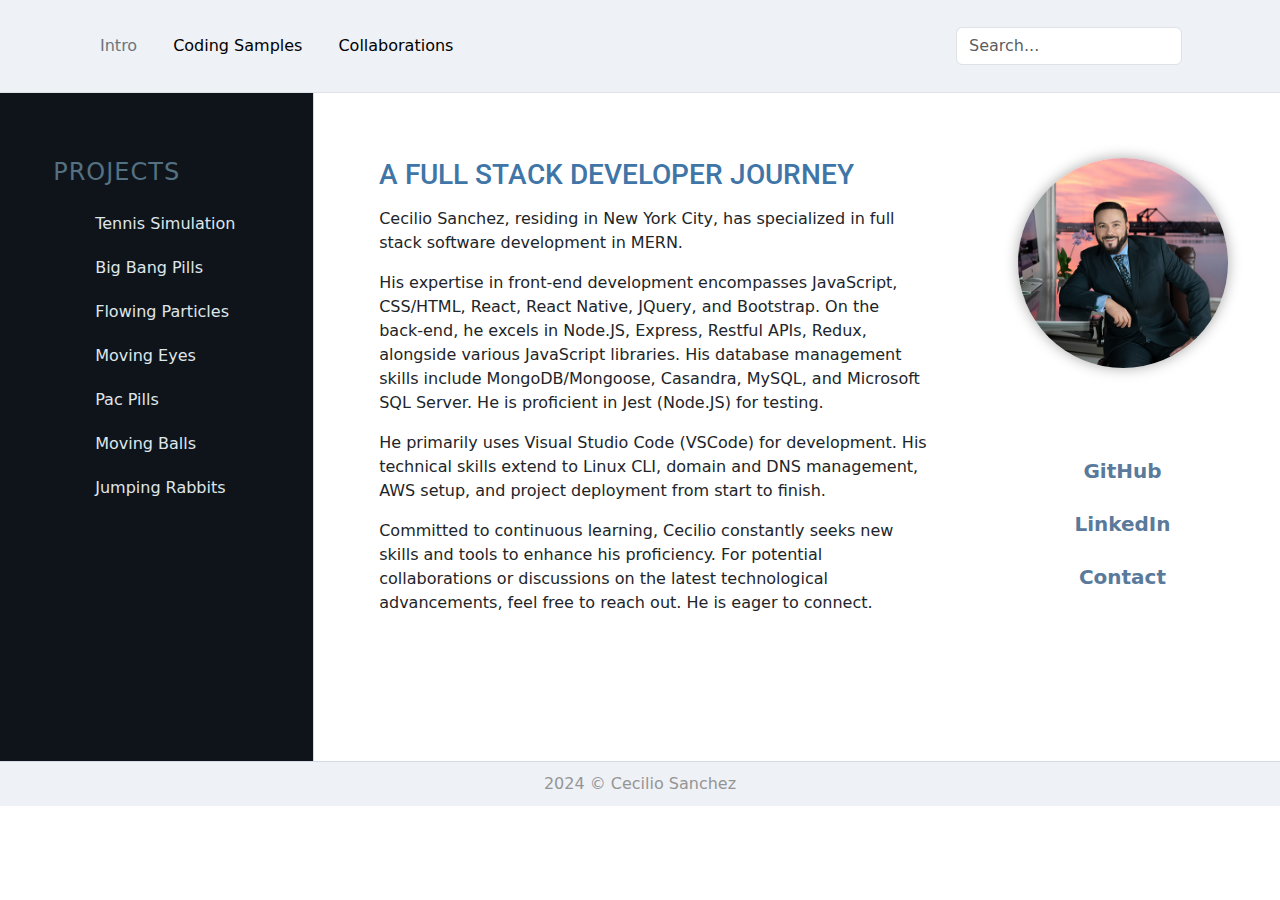
==== index.html @ c33d7be5 "Includes FontAwesome" ====
<!DOCTYPE html>
<html lang="en-us">
<head>
    <meta charset="UTF-8">
    <meta name="viewport" content="width=device-width, initial-scale=1.0">
    <title>Cecilio's Coding Samples</title>
    <link rel="icon" href="./asset-images/Cecilio-Favicon.png" type="image/x-icon">
    <link rel="stylesheet" href="css/bootstrap.min.css">
    <link rel="stylesheet" href="css/style.css">
    <link rel="stylesheet" href="https://cdnjs.cloudflare.com/ajax/libs/font-awesome/6.0.0-beta3/css/all.min.css">
    <link href="https://fonts.googleapis.com/css2?family=Roboto:wght@700&display=swap" rel="stylesheet">
    <script src="script.js"></script>
</head>


<body>
     <!-- Navigation -->
    <header class="p-3 border-bottom ">
        <div class="container">
          <div class="d-flex flex-wrap align-items-center justify-content-center justify-content-lg-start">
            <!--  <a href="/" class="d-flex align-items-center mb-2 mb-lg-0 link-body-emphasis text-decoration-none">
              <svg class="bi me-2" width="40" height="32" role="img" aria-label="Bootstrap"><use xlink:href="#bootstrap"/></svg>
            </a> -->
    
            <ul class="nav col-12 col-lg-auto me-lg-auto mb-2 justify-content-center mb-md-0">
              <li><a href="index.html" class="nav-link px-2 link-secondary">Intro</a></li>
              <li><a href="coding-samples.html" class="nav-link px-2 link-body-emphasis">Coding Samples</a></li>
              <li><a href="#" class="nav-link px-2 link-body-emphasis">Collaborations</a></li>
            </ul>
    
            <form class="col-12 col-lg-auto mb-3 mb-lg-0 me-lg-3" role="search">
              <input type="search" class="form-control" placeholder="Search..." aria-label="Search">
            </form>
            
            <!--  <div class="dropdown text-end">
              <a href="#" class="d-block link-body-emphasis text-decoration-none dropdown-toggle" data-bs-toggle="dropdown" aria-expanded="false">
                <img src="https://github.com/mdo.png" alt="mdo" width="32" height="32" class="rounded-circle">
              </a>
              <ul class="dropdown-menu text-small">
                <li><a class="dropdown-item" href="#">New project...</a></li>
                <li><a class="dropdown-item" href="#">Settings</a></li>
                <li><a class="dropdown-item" href="#">Profile</a></li>
                <li><hr class="dropdown-divider"></li>
                <li><a class="dropdown-item" href="#">Sign out</a></li>
              </ul> -->
            </div>
          </div>
        </div>
      </header>

    <!-- Central Content -->
    <div class="container-fluid">
        <div class="row ">
          <aside id="sidebarleft" class="col-md-3 sidebar">
              <h4 id="Repo">PROJECTS</h4>
              <ul>
                  <!--
                  <li><a href="#">App: Real Bus Tracker</a></li>
                  <li><a href="#">Game: Hanoi Tower</a></li>
                  <li><a href="#">Game: TicTacToe</a></li>
                  <li><a href="#">App: React ToDoList</a></li>
                  <li><a href="#">App: Restaurant</a></li>
                  <li><a href="#">App: Shopping Cart</a></li>
                  <li><a href="#">App: Fin Bank</a></li>
                  <li><a href="#">App: Demo Bank</a></li>
                  -->
                  <li><a href="https://ceciliosanchez.com/github/xpro/tennis_simulation/serve.html" target="_blank">Tennis Simulation</a></li>
                  <li><a href="https://ceciliosanchez.com/github/xpro/big_bang_pills/bigBang.html" target="_blank">Big Bang Pills</a></li>
                  <li><a href="https://ceciliosanchez.com/github/xpro/flowing_particles/one-dimension-motion.html" target="_blank">Flowing Particles</a></li>
                  <li><a href="https://ceciliosanchez.com/github/xpro/moving_eyes/eyes.html" target="_blank">Moving Eyes</a></li>
                  <li><a href="https://ceciliosanchez.com/github/xpro/pac_pills/pac-pills.html" target="_blank">Pac Pills</a></li>
                  <li><a href="https://ceciliosanchez.com/github/xpro/moving_balls/ball.html" target="_blank">Moving Balls</a></li>
                  <li><a href="https://ceciliosanchez.com/github/xpro/jumping_rabbits/jumping.html" target="_blank">Jumping Rabbits</a></li>
              </ul>
          </aside>
          <main class="col-md-6 content">
              <h3 class="text-uppercase modern-font">A Full Stack Developer Journey</h3>
              <p>Cecilio Sanchez, residing in New York City, has specialized in full stack software development in MERN.</p>
              <p>His expertise in front-end development encompasses JavaScript, CSS/HTML, React, React Native, JQuery, and Bootstrap. On the back-end, he excels in Node.JS, Express, Restful APIs, Redux, alongside various JavaScript libraries. His database management skills include MongoDB/Mongoose, Casandra, MySQL, and Microsoft SQL Server. He is proficient in Jest (Node.JS) for testing.</p>
              <p>He primarily uses Visual Studio Code (VSCode) for development. His technical skills extend to Linux CLI, domain and DNS management, AWS setup, and project deployment from start to finish.</p>
              <p>Committed to continuous learning, Cecilio constantly seeks new skills and tools to enhance his proficiency. For potential collaborations or discussions on the latest technological advancements, feel free to reach out. He is eager to connect.</p>
              <!--
              <p>Ready to discuss your next graphic design project or web development?
                  Feel free to inquire about graphic design, photography, web development, launch an Ecommerce store, business ventures, develop an application, online marketing strategy, NFTs, metaverse, and VR.</p>               
              <p>Inquire about:
              <ol>
                  <li>NFTs</li>
                  <li>Metaverse</li>
                  <li>VR</li>
                  <li>Apps Development</li>
                  <li>Web Design</li>
              </ol>
              </p>-->
          </main>
          <aside class="col-md-3 sidebar align-items-center">
              <img class="photo" src="./asset-images/Bio-CecilioS.jpg" alt="Cecilio Sanchez' headshot">
              <h5><a href="https://github.com/ceciliosanchez" target="_blank" rel="noopener noreferrer">GitHub</a></h5>
              <h5><a href="https://www.linkedin.com/in/cecilios/" target="_blank" rel="noopener noreferrer">LinkedIn</a></h5>
              <h5><a href="https://ceciliosanchez.com/contact/" target="_blank" rel="noopener noreferrer">Contact</a></h5>
          </aside>
        </div>
    </div>

    <!-- Footer -->
    <footer>
        2024 &copy Cecilio Sanchez 
    </footer>

    <script src="https://cdn.jsdelivr.net/npm/bootstrap@5.3.0/dist/js/bootstrap.bundle.min.js" integrity="sha384-geWF76RCwLtnZ8qwWowPQNguL3RmwHVBC9FhGdlKrxdiJJigb/j/68SIy3Te4Bkz" crossorigin="anonymous"></script>

  </body>
</html>
---- css/style.css ----
header {
  /* background-image: url('/img/Bkground-ln.jpg'); */
  background-color: #eef1f5;
}

.container-fluid {
  padding: 0px;
  width: 100%;
}

footer {
  background-color: #eef1f5;
  color: #959595;
  text-align: center;
  padding: 10px;
  border-top: 1px solid #d3dce6;
}

#Repo {
  color: #547182;
  letter-spacing: 1px;
}

h1, h2, h3, h4, h5, h6 {
  margin: 0 0 15px 0;
  color: #4075a7;
}

.modern-font {
  font-family: 'Roboto', sans-serif;
}

a {
  color: #2a6496;
  text-decoration: none;
}

li {
  list-style: none;
  padding: 10px;
}

li a {
  list-style: none;
  text-decoration: none;
  color: rgb(223, 230, 234);
}
li a:hover {
  border: 5px rgb(129, 156, 187);
}
.photo { 
  align: center;
  width: 210px;
  height: 210px;
  border-radius: 50%;
  box-shadow: 0px 0px 14px #a9a9a9;
  object-fit: cover;
  margin-bottom: 40%;
}

#sidebarleft {
  background-color: #0f141b;
  margin-top: 0;
  padding: 5% 10px 10% 5%;
  border-right: 1px solid #d3dce6;
  float: left;
}

.sidebar {
  float: left;
}

.sidebar h5 {
  text-align: center;
}

.sidebar h5 a {
  color: #5a7a9b; /* Change this to the shade of blue you prefer */
  text-decoration: none;
  font-weight: bold;
  display: inline-block;
  padding: 7px;
  border-radius: 5px;
  transition: background-color 0.3s ease;
}

.sidebar h5 a:hover {
  color: #104e8b; /* Darker blue on hover */
  text-decoration: none; /* Keep underline removed on hover */
}

.col-md-3 {
  padding: 5% 5% 0 4%;
}
.col-md-6 {
  padding: 5% 3% 10% 5%;
}

a.social {
  display: block;
  float: left;
  color: rgb(95, 112, 112);
  text-align: right;
  padding: 5px;
  text-decoration: none;
}
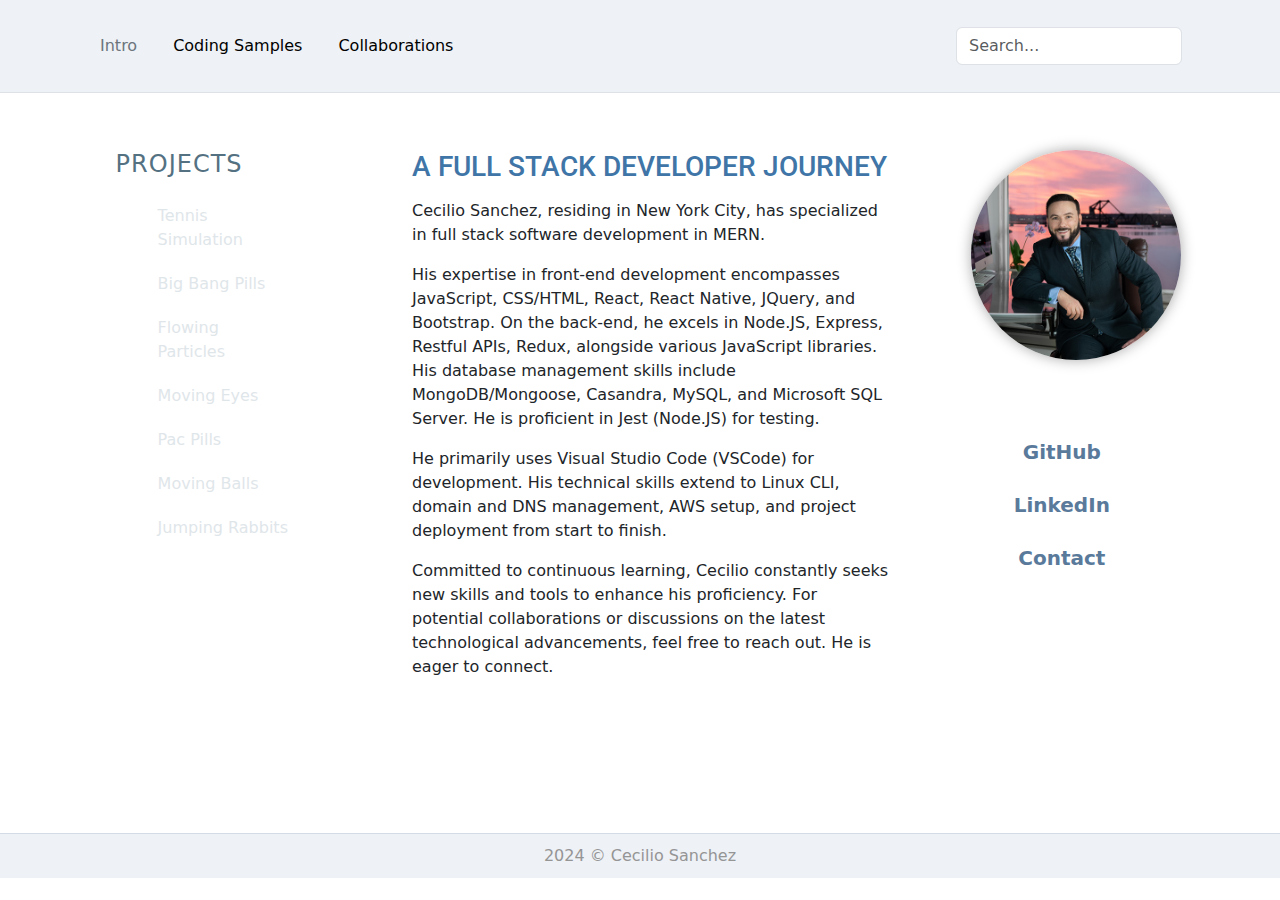
==== commit 6bf40599: "Update index.html" ====
--- a/index.html
+++ b/index.html
@@ -1,15 +1,15 @@
 <!DOCTYPE html>
-<html lang="en-us">
+<html lang="en">
 <head>
     <meta charset="UTF-8">
     <meta name="viewport" content="width=device-width, initial-scale=1.0">
-    <title>Cecilio's Coding Samples</title>
+    <title>Cecilio's Coding Journey</title>
     <link rel="icon" href="./asset-images/Cecilio-Favicon.png" type="image/x-icon">
     <link rel="stylesheet" href="css/bootstrap.min.css">
     <link rel="stylesheet" href="css/style.css">
     <link rel="stylesheet" href="https://cdnjs.cloudflare.com/ajax/libs/font-awesome/6.0.0-beta3/css/all.min.css">
     <link href="https://fonts.googleapis.com/css2?family=Roboto:wght@700&display=swap" rel="stylesheet">
-    <script src="script.js"></script>
+    <script src="script.js" defer></script>
 </head>
 
 
@@ -49,9 +49,9 @@
       </header>
 
     <!-- Central Content -->
-    <div class="container-fluid">
+    <div class="container">
         <div class="row ">
-          <aside id="sidebarleft" class="col-md-3 sidebar">
+          <aside class="col-md-3 sidebar">
               <h4 id="Repo">PROJECTS</h4>
               <ul>
                   <!--
@@ -64,14 +64,28 @@
                   <li><a href="#">App: Fin Bank</a></li>
                   <li><a href="#">App: Demo Bank</a></li>
                   -->
-                  <li><a href="https://ceciliosanchez.com/github/xpro/tennis_simulation/serve.html" target="_blank">Tennis Simulation</a></li>
-                  <li><a href="https://ceciliosanchez.com/github/xpro/big_bang_pills/bigBang.html" target="_blank">Big Bang Pills</a></li>
-                  <li><a href="https://ceciliosanchez.com/github/xpro/flowing_particles/one-dimension-motion.html" target="_blank">Flowing Particles</a></li>
-                  <li><a href="https://ceciliosanchez.com/github/xpro/moving_eyes/eyes.html" target="_blank">Moving Eyes</a></li>
-                  <li><a href="https://ceciliosanchez.com/github/xpro/pac_pills/pac-pills.html" target="_blank">Pac Pills</a></li>
-                  <li><a href="https://ceciliosanchez.com/github/xpro/moving_balls/ball.html" target="_blank">Moving Balls</a></li>
-                  <li><a href="https://ceciliosanchez.com/github/xpro/jumping_rabbits/jumping.html" target="_blank">Jumping Rabbits</a></li>
-              </ul>
+                    <li><a href="https://ceciliosanchez.com/github/xpro/tennis_simulation/serve.html" target="_blank">
+                        <span class="icon" style="background-image: url('img/screenshot-tennis-simulation.png');"></span>Tennis Simulation</a>
+                    </li>
+                    <li><a href="https://ceciliosanchez.com/github/xpro/big_bang_pills/bigBang.html" target="_blank">
+                        <span class="icon" style="background-image: url('img/screenshot-bigbang-pills.png');"></span>Big Bang Pills</a>
+                    </li>
+                    <li><a href="https://ceciliosanchez.com/github/xpro/flowing_particles/one-dimension-motion.html" target="_blank">
+                        <span class="icon" style="background-image: url('img/screenshot-moving-particles.png');"></span>Flowing Particles</a>
+                    </li>
+                    <li><a href="https://ceciliosanchez.com/github/xpro/moving_eyes/eyes.html" target="_blank">
+                        <span class="icon" style="background-image: url('img/screenshot-moving-eyes.png');"></span>Moving Eyes</a>
+                    </li>
+                    <li><a href="https://ceciliosanchez.com/github/xpro/pac_pills/pac-pills.html" target="_blank">
+                        <span class="icon" style="background-image: url('img/screenshot-game-pacpills.png');"></span>Pac Pills</a>
+                    </li>
+                    <li><a href="https://ceciliosanchez.com/github/xpro/moving_balls/ball.html" target="_blank">
+                        <span class="icon" style="background-image: url('img/screenshot-moving-balls.png');"></span>Moving Balls</a>
+                    </li>
+                    <li><a href="https://ceciliosanchez.com/github/xpro/jumping_rabbits/jumping.html" target="_blank">
+                        <span class="icon" style="background-image: url('img/screenshot-jumping-rabbits.png');"></span>Jumping Rabbits</a>
+                    </li>
+                </ul>
           </aside>
           <main class="col-md-6 content">
               <h3 class="text-uppercase modern-font">A Full Stack Developer Journey</h3>
@@ -92,21 +106,20 @@
               </ol>
               </p>-->
           </main>
-          <aside class="col-md-3 sidebar align-items-center">
-              <img class="photo" src="./asset-images/Bio-CecilioS.jpg" alt="Cecilio Sanchez' headshot">
-              <h5><a href="https://github.com/ceciliosanchez" target="_blank" rel="noopener noreferrer">GitHub</a></h5>
-              <h5><a href="https://www.linkedin.com/in/cecilios/" target="_blank" rel="noopener noreferrer">LinkedIn</a></h5>
-              <h5><a href="https://ceciliosanchez.com/contact/" target="_blank" rel="noopener noreferrer">Contact</a></h5>
-          </aside>
+          <aside class="col-md-3 sidebar">
+            <img class="photo" src="./asset-images/Bio-CecilioS.jpg" alt="Cecilio Sanchez' headshot">
+            <h5><a href="https://github.com/ceciliosanchez" target="_blank" rel="noopener noreferrer">GitHub</a></h5>
+            <h5><a href="https://www.linkedin.com/in/cecilios/" target="_blank" rel="noopener noreferrer">LinkedIn</a></h5>
+            <h5><a href="https://ceciliosanchez.com/contact/" target="_blank" rel="noopener noreferrer">Contact</a></h5>
+        </aside>
         </div>
     </div>
 
     <!-- Footer -->
-    <footer>
-        2024 &copy Cecilio Sanchez 
-    </footer>
+    <footer class="text-center mt-4">
+      2024 &copy; Cecilio Sanchez
+  </footer>
 
-    <script src="https://cdn.jsdelivr.net/npm/bootstrap@5.3.0/dist/js/bootstrap.bundle.min.js" integrity="sha384-geWF76RCwLtnZ8qwWowPQNguL3RmwHVBC9FhGdlKrxdiJJigb/j/68SIy3Te4Bkz" crossorigin="anonymous"></script>
-
-  </body>
+  <script src="https://cdn.jsdelivr.net/npm/bootstrap@5.3.0/dist/js/bootstrap.bundle.min.js" integrity="sha384-geWF76RCwLtnZ8qwWowPQNguL3RmwHVBC9FhGdlKrxdiJJigb/j/68SIy3Te4Bkz" crossorigin="anonymous"></script>
+</body>
 </html>
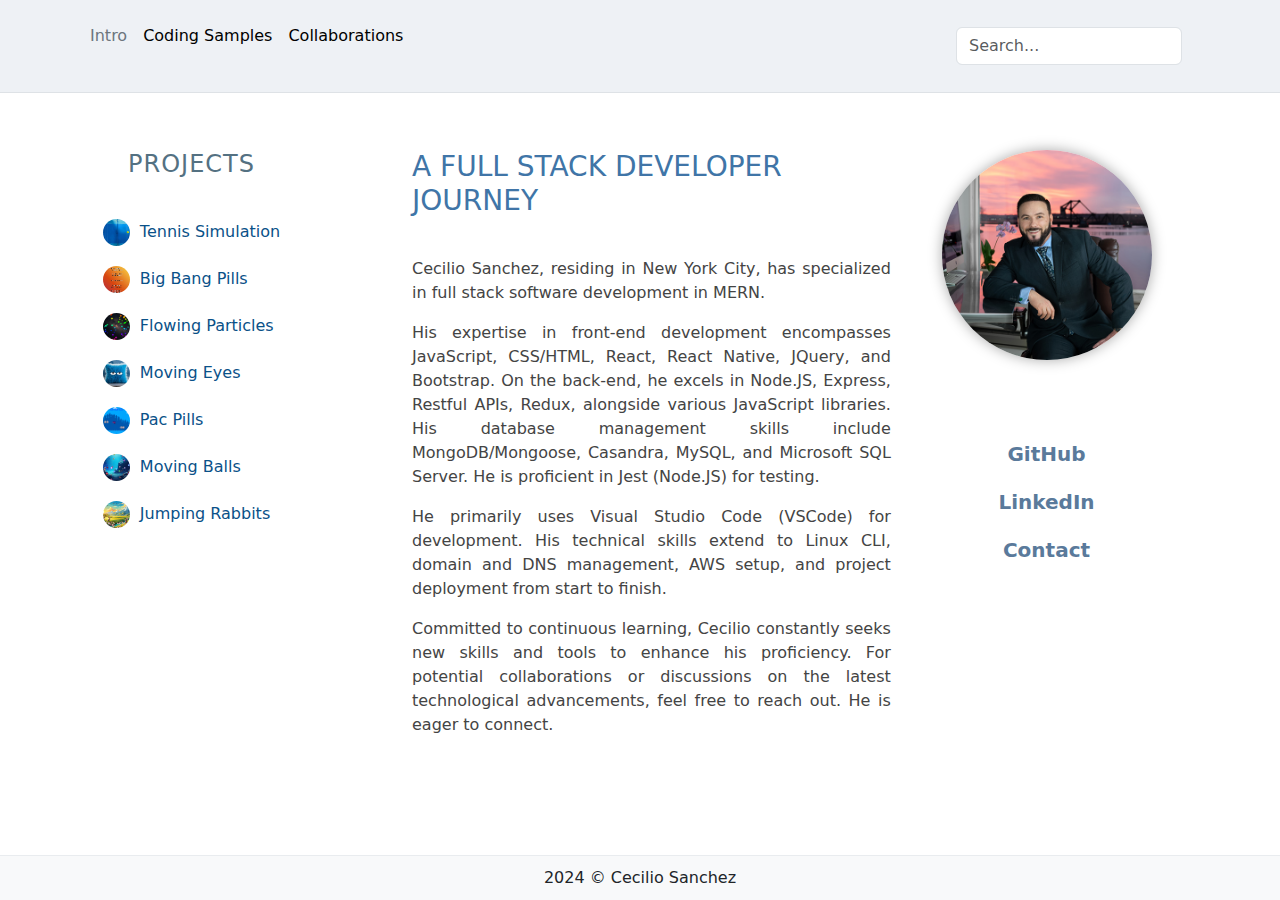
==== commit 91668742: "Enables Collaboration link" ====
--- a/index.html
+++ b/index.html
@@ -25,7 +25,7 @@
             <ul class="nav col-12 col-lg-auto me-lg-auto mb-2 justify-content-center mb-md-0">
               <li><a href="index.html" class="nav-link px-2 link-secondary">Intro</a></li>
               <li><a href="coding-samples.html" class="nav-link px-2 link-body-emphasis">Coding Samples</a></li>
-              <li><a href="#" class="nav-link px-2 link-body-emphasis">Collaborations</a></li>
+              <li><a href="https://ceciliosanchez.com/contact/" target="_blank" class="nav-link px-2 link-body-emphasis">Collaborations</a></li>
             </ul>
     
             <form class="col-12 col-lg-auto mb-3 mb-lg-0 me-lg-3" role="search">
--- a/css/style.css
+++ b/css/style.css
@@ -1,34 +1,21 @@
-
 header {
   /* background-image: url('/img/Bkground-ln.jpg'); */
   background-color: #eef1f5;
 }
 
-.container-fluid {
-  padding: 0px;
-  width: 100%;
+.content p {
+  text-align: justify;
+  color: #444444;
 }
 
-footer {
-  background-color: #eef1f5;
-  color: #959595;
-  text-align: center;
-  padding: 10px;
-  border-top: 1px solid #d3dce6;
-}
-
-#Repo {
-  color: #547182;
-  letter-spacing: 1px;
-}
-
-h1, h2, h3, h4, h5, h6 {
-  margin: 0 0 15px 0;
+h1, h2, h3, h4 {
+  margin: 0 0 40px 0;
   color: #4075a7;
 }
 
-.modern-font {
-  font-family: 'Roboto', sans-serif;
+h5, h6 {
+  margin: 0 0 10px 0;
+  color: #4075a7;
 }
 
 a {
@@ -36,19 +23,13 @@
   text-decoration: none;
 }
 
-li {
-  list-style: none;
-  padding: 10px;
+.col-md-3 {
+  padding: 5% 5% 0 4%;
+}
+.col-md-6 {
+  padding: 5% 3% 10% 5%;
 }
 
-li a {
-  list-style: none;
-  text-decoration: none;
-  color: rgb(223, 230, 234);
-}
-li a:hover {
-  border: 5px rgb(129, 156, 187);
-}
 .photo { 
   align: center;
   width: 210px;
@@ -56,25 +37,29 @@
   border-radius: 50%;
   box-shadow: 0px 0px 14px #a9a9a9;
   object-fit: cover;
-  margin-bottom: 40%;
-}
-
-#sidebarleft {
-  background-color: #0f141b;
-  margin-top: 0;
-  padding: 5% 10px 10% 5%;
-  border-right: 1px solid #d3dce6;
-  float: left;
+  margin-bottom: 35%;
 }
 
 .sidebar {
-  float: left;
+  display: flex;
+  flex-direction: column;
+  align-items: center;
+  justify-content: center;
+  text-align: center;
+  height: 100%;
+  margin-top: 0;
+  padding-left: 15px; /* Default padding */
 }
 
-.sidebar h5 {
-  text-align: center;
+@media (max-width: 768px) {
+  .sidebar {
+      padding-left: 30px; /* Increased padding for smaller screens */
+  }
+
+}#Repo {
+  color: #547182;
+  letter-spacing: 1px;
 }
-
 .sidebar h5 a {
   color: #5a7a9b; /* Change this to the shade of blue you prefer */
   text-decoration: none;
@@ -90,18 +75,45 @@
   text-decoration: none; /* Keep underline removed on hover */
 }
 
-.col-md-3 {
-  padding: 5% 5% 0 4%;
-}
-.col-md-6 {
-  padding: 5% 3% 10% 5%;
+ul {
+  list-style: none;
+  padding: 0;
 }
 
-a.social {
-  display: block;
-  float: left;
-  color: rgb(95, 112, 112);
-  text-align: right;
-  padding: 5px;
+ul li {
+  display: flex;
+  align-items: center;
+  margin-bottom: 20px;
+}
+
+ul li a {
   text-decoration: none;
+  color: rgb(10, 81, 136);
+  display: flex;
+  align-items: center;
 }
+
+ul li a:hover {
+  color:rgb(77, 190, 224);
+}
+
+ul li .icon {
+  width: 27px;
+  height: 27px;
+  background-size: cover;
+  background-position: center;
+  border-radius: 50%;
+  margin-right: 10px;
+}
+
+footer {
+    padding: 10px 0;
+    background-color: #f8f9fa;
+    border-top: 1px solid #e9ecef; 
+    position: fixed;
+    left: 0;
+    bottom: 0;
+    width: 100%;
+    text-align: center;
+
+}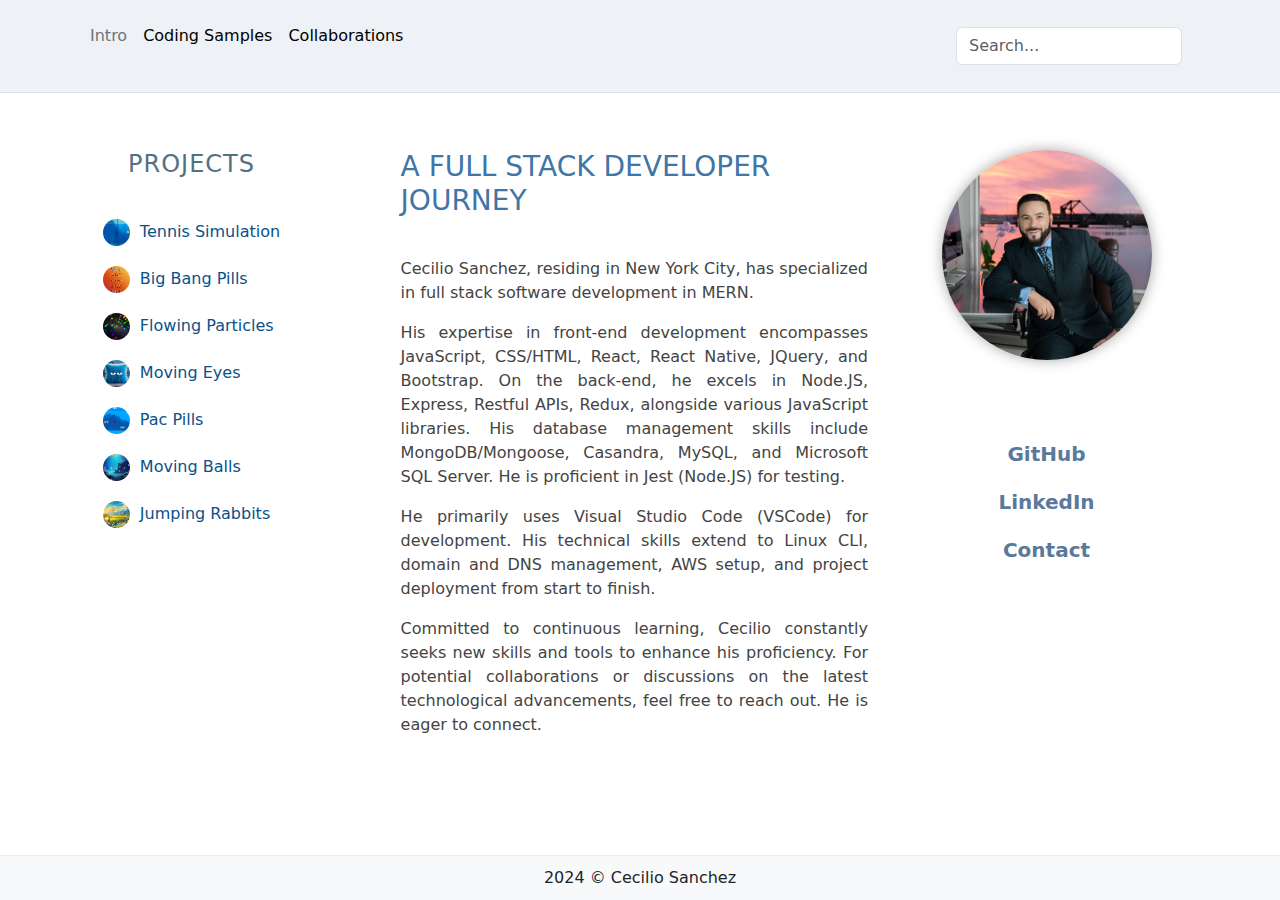
==== commit db716278: "Better padding for medium and small sizes" ====
--- a/index.html
+++ b/index.html
@@ -51,7 +51,7 @@
     <!-- Central Content -->
     <div class="container">
         <div class="row ">
-          <aside class="col-md-3 sidebar">
+          <aside class="col-12 col-md-4 col-lg-3 sidebar">
               <h4 id="Repo">PROJECTS</h4>
               <ul>
                   <!--
@@ -87,7 +87,7 @@
                     </li>
                 </ul>
           </aside>
-          <main class="col-md-6 content">
+          <main class="col-12 col-md-8 col-lg-6 content">
               <h3 class="text-uppercase modern-font">A Full Stack Developer Journey</h3>
               <p>Cecilio Sanchez, residing in New York City, has specialized in full stack software development in MERN.</p>
               <p>His expertise in front-end development encompasses JavaScript, CSS/HTML, React, React Native, JQuery, and Bootstrap. On the back-end, he excels in Node.JS, Express, Restful APIs, Redux, alongside various JavaScript libraries. His database management skills include MongoDB/Mongoose, Casandra, MySQL, and Microsoft SQL Server. He is proficient in Jest (Node.JS) for testing.</p>
@@ -106,7 +106,7 @@
               </ol>
               </p>-->
           </main>
-          <aside class="col-md-3 sidebar">
+          <aside class="col-12 col-lg-3 sidebar">
             <img class="photo" src="./asset-images/Bio-CecilioS.jpg" alt="Cecilio Sanchez' headshot">
             <h5><a href="https://github.com/ceciliosanchez" target="_blank" rel="noopener noreferrer">GitHub</a></h5>
             <h5><a href="https://www.linkedin.com/in/cecilios/" target="_blank" rel="noopener noreferrer">LinkedIn</a></h5>
--- a/css/style.css
+++ b/css/style.css
@@ -23,10 +23,10 @@
   text-decoration: none;
 }
 
-.col-md-3 {
-  padding: 5% 5% 0 4%;
+.col-md-3, .col-md-4, .col-md-6, .col-md-8, .sidebar {
+  padding: 5% 5% 7% 4%;
 }
-.col-md-6 {
+.col-lg-3 .col-12 {
   padding: 5% 3% 10% 5%;
 }
 
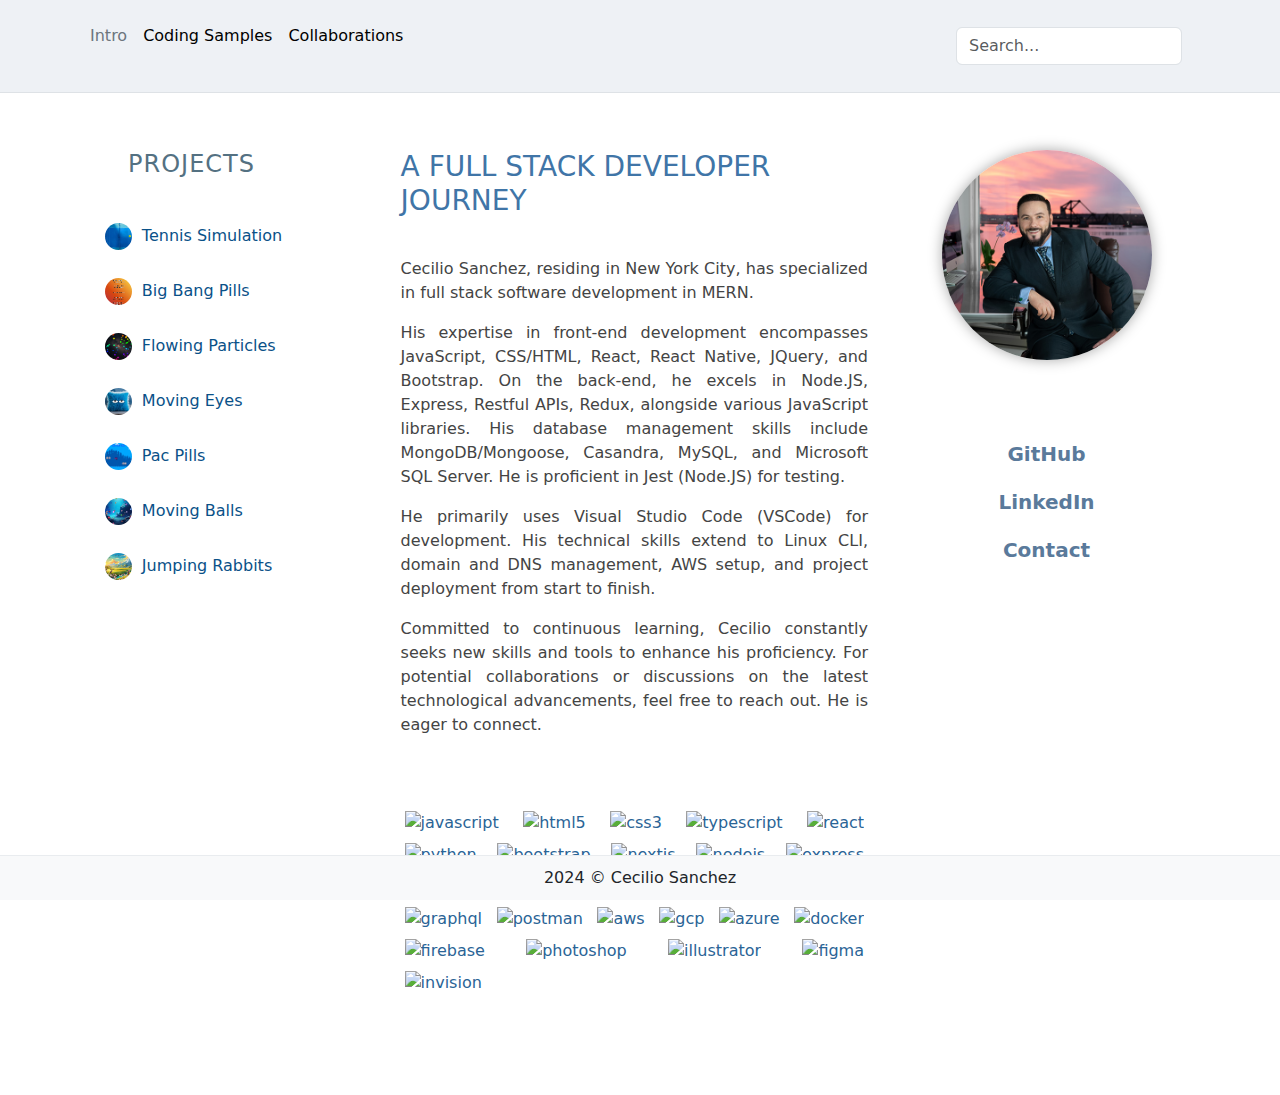
==== commit cf555a4a: "Adds development icons" ====
--- a/index.html
+++ b/index.html
@@ -93,6 +93,36 @@
               <p>His expertise in front-end development encompasses JavaScript, CSS/HTML, React, React Native, JQuery, and Bootstrap. On the back-end, he excels in Node.JS, Express, Restful APIs, Redux, alongside various JavaScript libraries. His database management skills include MongoDB/Mongoose, Casandra, MySQL, and Microsoft SQL Server. He is proficient in Jest (Node.JS) for testing.</p>
               <p>He primarily uses Visual Studio Code (VSCode) for development. His technical skills extend to Linux CLI, domain and DNS management, AWS setup, and project deployment from start to finish.</p>
               <p>Committed to continuous learning, Cecilio constantly seeks new skills and tools to enhance his proficiency. For potential collaborations or discussions on the latest technological advancements, feel free to reach out. He is eager to connect.</p>
+              
+              <p class="extra-space" align="left">
+                <a href="https://www.javascript.com" target="_blank" rel="noreferrer"> <img class="icon" src="https://raw.githubusercontent.com/devicons/devicon/master/icons/javascript/javascript-original.svg" alt="javascript" width="40" height="40"/> </a>
+                <a href="https://www.w3.org" target="_blank" rel="noreferrer"> <img class="icon" src="https://raw.githubusercontent.com/devicons/devicon/master/icons/html5/html5-original-wordmark.svg" alt="html5" width="40" height="40"/> </a>
+                <a href="https://www.w3.org/Style/CSS/Overview.en.html" target="_blank" rel="noreferrer"> <img class="icon" src="https://raw.githubusercontent.com/devicons/devicon/master/icons/css3/css3-original-wordmark.svg" alt="css3" width="40" height="40"/> </a>
+                <a href="https://www.typescriptlang.org/" target="_blank" rel="noreferrer"> <img class="icon" src="https://raw.githubusercontent.com/devicons/devicon/master/icons/typescript/typescript-original.svg" alt="typescript" width="40" height="40"/> </a>
+                <a href="https://reactjs.org/" target="_blank" rel="noreferrer"> <img class="icon" src="https://raw.githubusercontent.com/devicons/devicon/master/icons/react/react-original-wordmark.svg" alt="react" width="40" height="40"/> </a>
+                <a href="https://www.python.org" target="_blank" rel="noreferrer"> <img class="icon" src="https://raw.githubusercontent.com/devicons/devicon/master/icons/python/python-original.svg" alt="python" width="40" height="40"/> </a>
+                <a href="https://getbootstrap.com" target="_blank" rel="noreferrer"> <img class="icon" src="https://raw.githubusercontent.com/devicons/devicon/master/icons/bootstrap/bootstrap-plain-wordmark.svg" alt="bootstrap" width="40" height="40"/> </a>
+                <a href="https://nextjs.org/" target="_blank" rel="noreferrer"> <img class="icon" src="https://cdn.worldvectorlogo.com/logos/nextjs-2.svg" alt="nextjs" width="40" height="40"/> </a>
+                <a href="https://nodejs.org" target="_blank" rel="noreferrer"> <img class="icon" src="https://raw.githubusercontent.com/devicons/devicon/master/icons/nodejs/nodejs-original-wordmark.svg" alt="nodejs" width="40" height="40"/> </a>
+                <a href="https://expressjs.com" target="_blank" rel="noreferrer"> <img class="icon" src="https://raw.githubusercontent.com/devicons/devicon/master/icons/express/express-original-wordmark.svg" alt="express" width="40" height="40"/> </a>
+                <a href="https://redux.js.org" target="_blank" rel="noreferrer"> <img class="icon" src="https://raw.githubusercontent.com/devicons/devicon/master/icons/redux/redux-original.svg" alt="redux" width="40" height="40"/> </a>
+                <a href="https://jestjs.io" target="_blank" rel="noreferrer"> <img class="icon" src="https://www.vectorlogo.zone/logos/jestjsio/jestjsio-icon.svg" alt="jest" width="40" height="40"/> </a>
+                <a href="https://babeljs.io/" target="_blank" rel="noreferrer"> <img class="icon" src="https://www.vectorlogo.zone/logos/babeljs/babeljs-icon.svg" alt="babel" width="40" height="40"/> </a>
+                <a href="https://www.mongodb.com/" target="_blank" rel="noreferrer"> <img class="icon" src="https://raw.githubusercontent.com/devicons/devicon/master/icons/mongodb/mongodb-original-wordmark.svg" alt="mongodb" width="40" height="40"/> </a>
+                <a href="https://www.mysql.com/" target="_blank" rel="noreferrer"> <img class="icon" src="https://raw.githubusercontent.com/devicons/devicon/master/icons/mysql/mysql-original-wordmark.svg" alt="mysql" width="40" height="40"/> </a>
+                <a href="https://graphql.org" target="_blank" rel="noreferrer"> <img class="icon" src="https://www.vectorlogo.zone/logos/graphql/graphql-icon.svg" alt="graphql" width="40" height="40"/> </a> 
+                <a href="https://postman.com" target="_blank" rel="noreferrer"> <img class="icon" src="https://www.vectorlogo.zone/logos/getpostman/getpostman-icon.svg" alt="postman" width="40" height="40"/> </a>
+                <a href="https://aws.amazon.com" target="_blank" rel="noreferrer"> <img class="icon" src="https://raw.githubusercontent.com/devicons/devicon/master/icons/amazonwebservices/amazonwebservices-original-wordmark.svg" alt="aws" width="40" height="40"/> </a>
+                <a href="https://cloud.google.com" target="_blank" rel="noreferrer"> <img class="icon" src="https://www.vectorlogo.zone/logos/google_cloud/google_cloud-icon.svg" alt="gcp" width="40" height="40"/> </a>
+                <a href="https://azure.microsoft.com/en-in/" target="_blank" rel="noreferrer"> <img class="icon" src="https://www.vectorlogo.zone/logos/microsoft_azure/microsoft_azure-icon.svg" alt="azure" width="40" height="40"/> </a>
+                <a href="https://www.docker.com/" target="_blank" rel="noreferrer"> <img class="icon" src="https://raw.githubusercontent.com/devicons/devicon/master/icons/docker/docker-original-wordmark.svg" alt="docker" width="40" height="40"/> </a>
+                <a href="https://firebase.google.com/" target="_blank" rel="noreferrer"> <img class="icon" src="https://www.vectorlogo.zone/logos/firebase/firebase-icon.svg" alt="firebase" width="40" height="40"/> </a>
+                <a href="https://www.photoshop.com/en" target="_blank" rel="noreferrer"> <img class="icon" src="https://raw.githubusercontent.com/devicons/devicon/master/icons/photoshop/photoshop-line.svg" alt="photoshop" width="40" height="40"/> </a>
+                <a href="https://www.adobe.com/in/products/illustrator.html" target="_blank" rel="noreferrer"> <img class="icon" src="https://www.vectorlogo.zone/logos/adobe_illustrator/adobe_illustrator-icon.svg" alt="illustrator" width="40" height="40"/> </a>
+                <a href="https://www.figma.com/" target="_blank" rel="noreferrer"> <img class="icon" src="https://www.vectorlogo.zone/logos/figma/figma-icon.svg" alt="figma" width="40" height="40"/> </a>
+                <a href="https://www.invisionapp.com/" target="_blank" rel="noreferrer"> <img class="icon" src="https://www.vectorlogo.zone/logos/invisionapp/invisionapp-icon.svg" alt="invision" width="40" height="40"/> </a>  
+            </p>
+
               <!--
               <p>Ready to discuss your next graphic design project or web development?
                   Feel free to inquire about graphic design, photography, web development, launch an Ecommerce store, business ventures, develop an application, online marketing strategy, NFTs, metaverse, and VR.</p>               
--- a/css/style.css
+++ b/css/style.css
@@ -28,6 +28,13 @@
 }
 .col-lg-3 .col-12 {
   padding: 5% 3% 10% 5%;
+}
+
+.extra-space {
+  margin-top: 70px;
+}
+.icon {
+  margin: 4px;
 }
 
 .photo { 
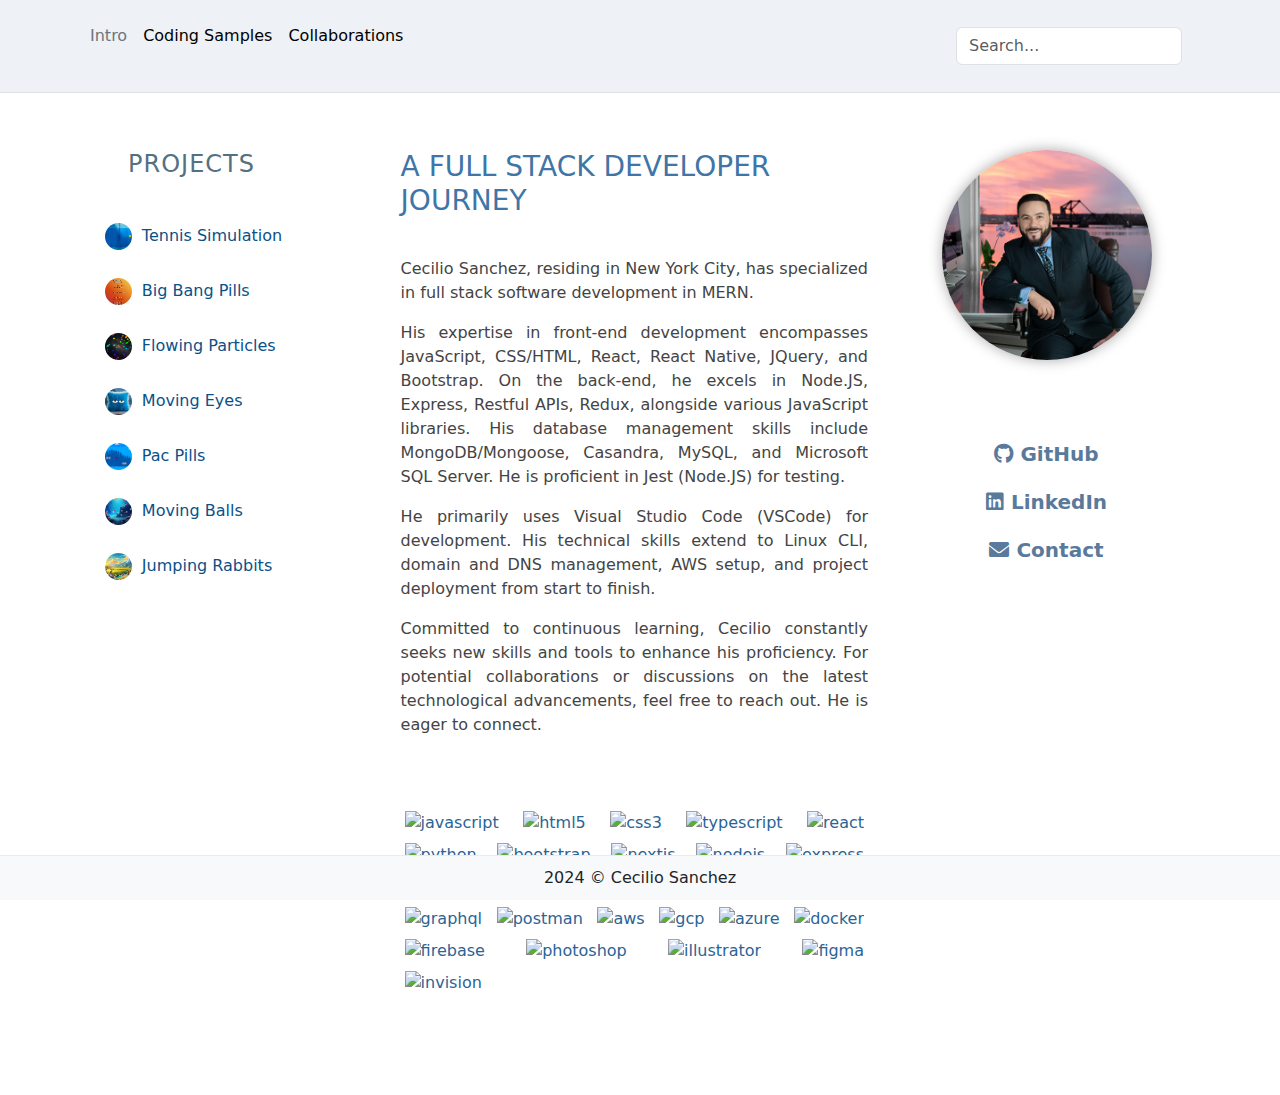
==== commit 8a0f2129: "Adds the Social media icons" ====
--- a/index.html
+++ b/index.html
@@ -138,10 +138,10 @@
           </main>
           <aside class="col-12 col-lg-3 sidebar">
             <img class="photo" src="./asset-images/Bio-CecilioS.jpg" alt="Cecilio Sanchez' headshot">
-            <h5><a href="https://github.com/ceciliosanchez" target="_blank" rel="noopener noreferrer">GitHub</a></h5>
-            <h5><a href="https://www.linkedin.com/in/cecilios/" target="_blank" rel="noopener noreferrer">LinkedIn</a></h5>
-            <h5><a href="https://ceciliosanchez.com/contact/" target="_blank" rel="noopener noreferrer">Contact</a></h5>
-        </aside>
+            <h5><a href="https://github.com/ceciliosanchez" target="_blank" rel="noopener noreferrer"><i class="fab fa-github"></i> GitHub</a></h5>
+            <h5><a href="https://www.linkedin.com/in/cecilios/" target="_blank" rel="noopener noreferrer"><i class="fab fa-linkedin"></i> LinkedIn</a></h5>
+            <h5><a href="https://ceciliosanchez.com/contact/" target="_blank" rel="noopener noreferrer"><i class="fas fa-envelope"></i> Contact</a></h5>
+    </aside>
         </div>
     </div>
 
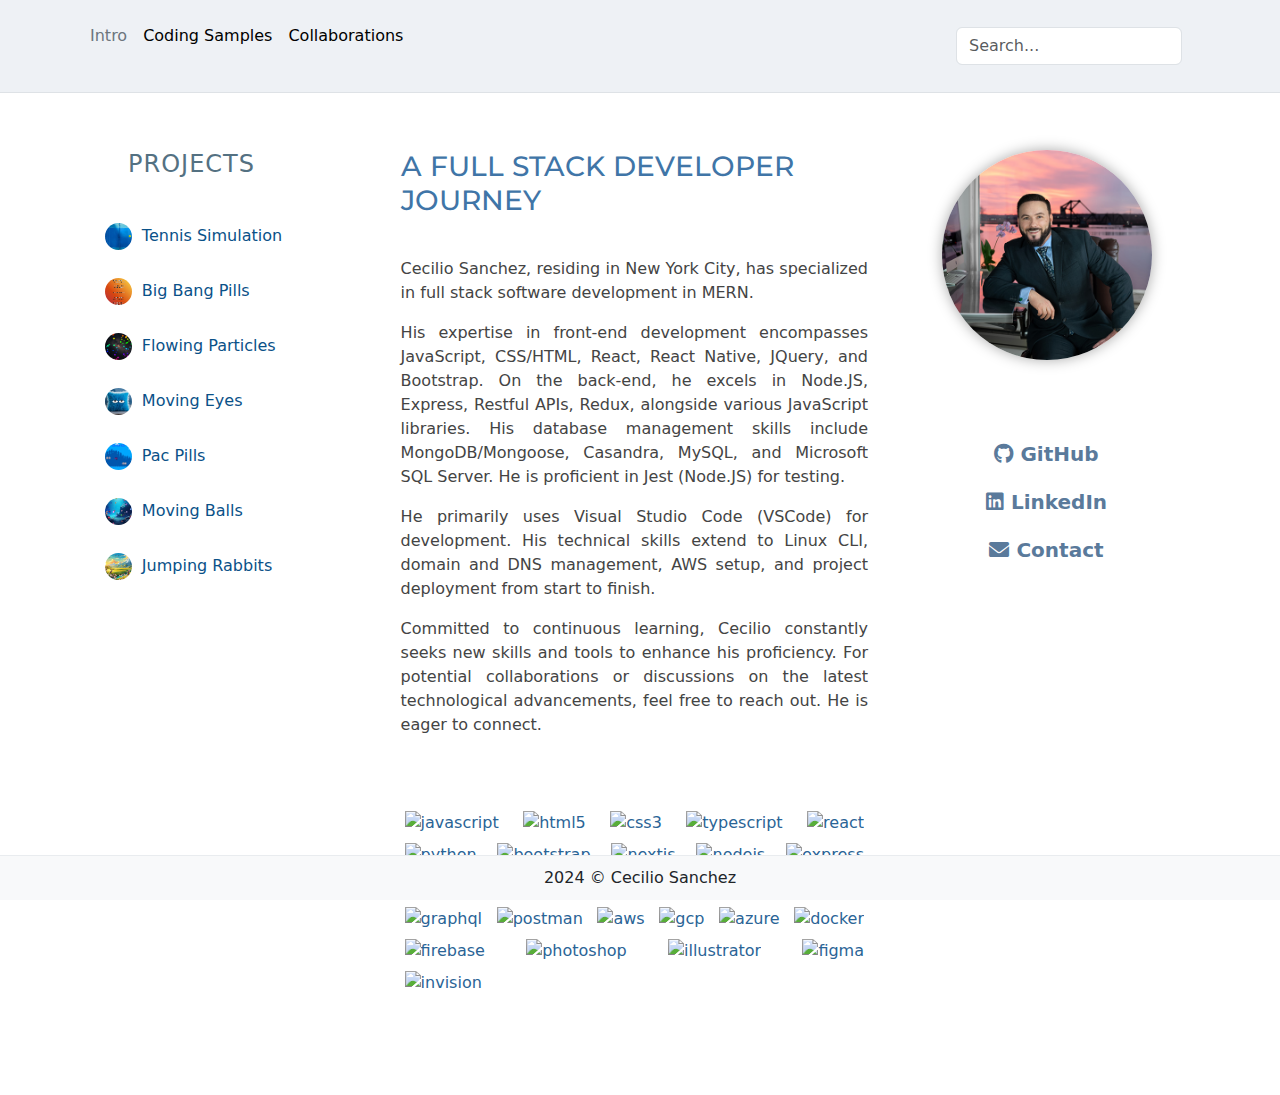
==== commit 70ac768a: "Creates Uppercase fonts" ====
--- a/index.html
+++ b/index.html
@@ -8,7 +8,7 @@
     <link rel="stylesheet" href="css/bootstrap.min.css">
     <link rel="stylesheet" href="css/style.css">
     <link rel="stylesheet" href="https://cdnjs.cloudflare.com/ajax/libs/font-awesome/6.0.0-beta3/css/all.min.css">
-    <link href="https://fonts.googleapis.com/css2?family=Roboto:wght@700&display=swap" rel="stylesheet">
+    <link rel="stylesheet" href="https://fonts.googleapis.com/css2?family=Montserrat:wght@400;700&display=swap">
     <script src="script.js" defer></script>
 </head>
 
@@ -88,7 +88,7 @@
                 </ul>
           </aside>
           <main class="col-12 col-md-8 col-lg-6 content">
-              <h3 class="text-uppercase modern-font">A Full Stack Developer Journey</h3>
+            <h3 class="text-uppercase modern-font unique-font">A Full Stack Developer Journey</h3>
               <p>Cecilio Sanchez, residing in New York City, has specialized in full stack software development in MERN.</p>
               <p>His expertise in front-end development encompasses JavaScript, CSS/HTML, React, React Native, JQuery, and Bootstrap. On the back-end, he excels in Node.JS, Express, Restful APIs, Redux, alongside various JavaScript libraries. His database management skills include MongoDB/Mongoose, Casandra, MySQL, and Microsoft SQL Server. He is proficient in Jest (Node.JS) for testing.</p>
               <p>He primarily uses Visual Studio Code (VSCode) for development. His technical skills extend to Linux CLI, domain and DNS management, AWS setup, and project deployment from start to finish.</p>
--- a/css/style.css
+++ b/css/style.css
@@ -16,6 +16,10 @@
 h5, h6 {
   margin: 0 0 10px 0;
   color: #4075a7;
+}
+
+.unique-font {
+  font-family: 'Montserrat', sans-serif;
 }
 
 a {
